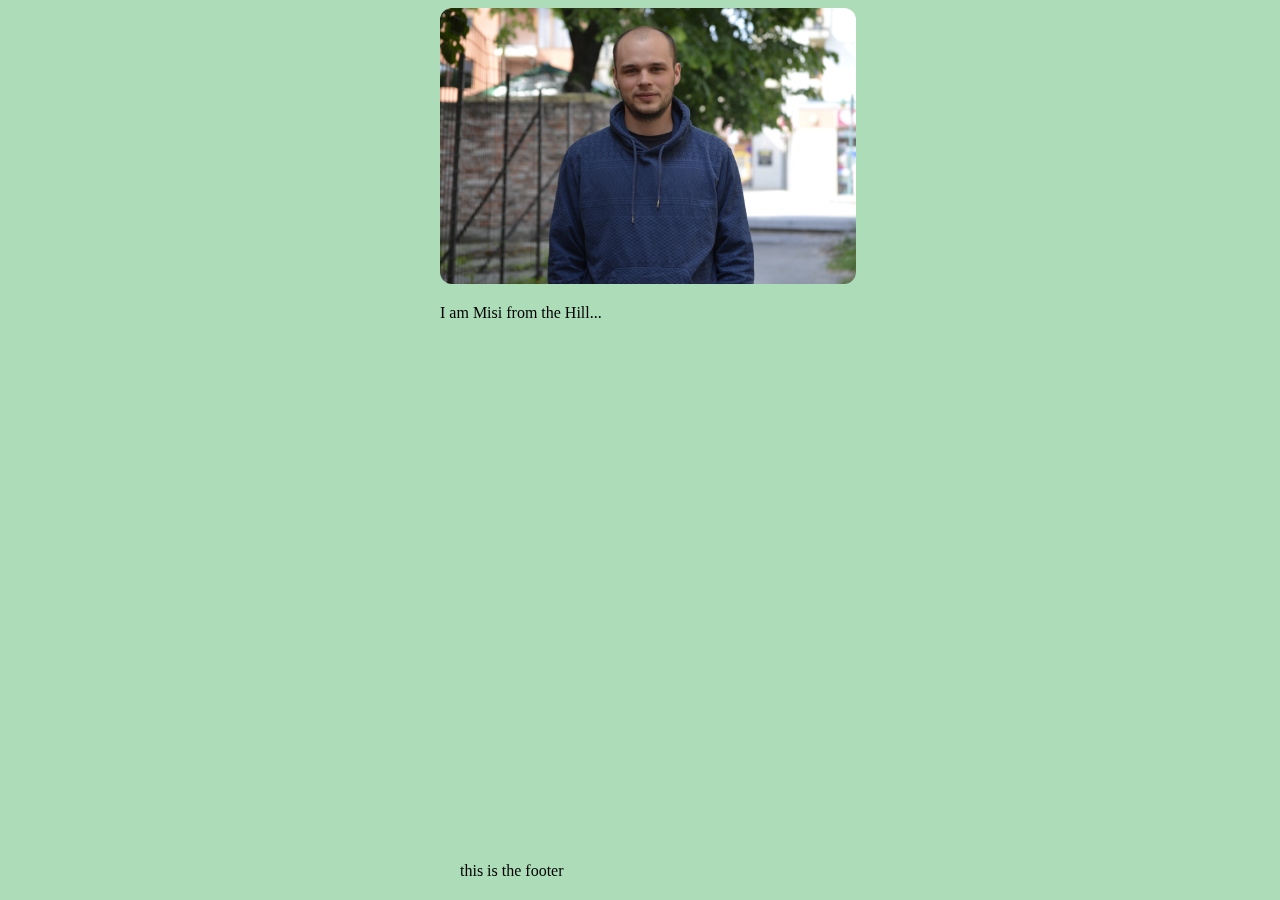
==== index.html @ 8cf000dd "First commit" ====
<!DOCTYPE html>
<html lang="en">
<head>
    <link rel="stylesheet" href="style.css">
    <meta charset="UTF-8">
    <title>Title</title>
</head>
<body>
<div class="content">

</div>
<img src="img/amisi.JPG" id="pictureOfMe">
<div class="about">
    <p>I am Misi from the Hill...</p>
</div>
<footer>
    this is the footer
</footer>
</body>
</html>
---- style.css ----
body {
    background: #acddb8;
    position: fixed;
    left: 50%;
    margin-left: -200px;
}

img{
    width: 50%;
    border-radius: 12px;
}
footer{
    position: fixed;
    padding: 20px;
    bottom: 0px;
    text-align: center;
}
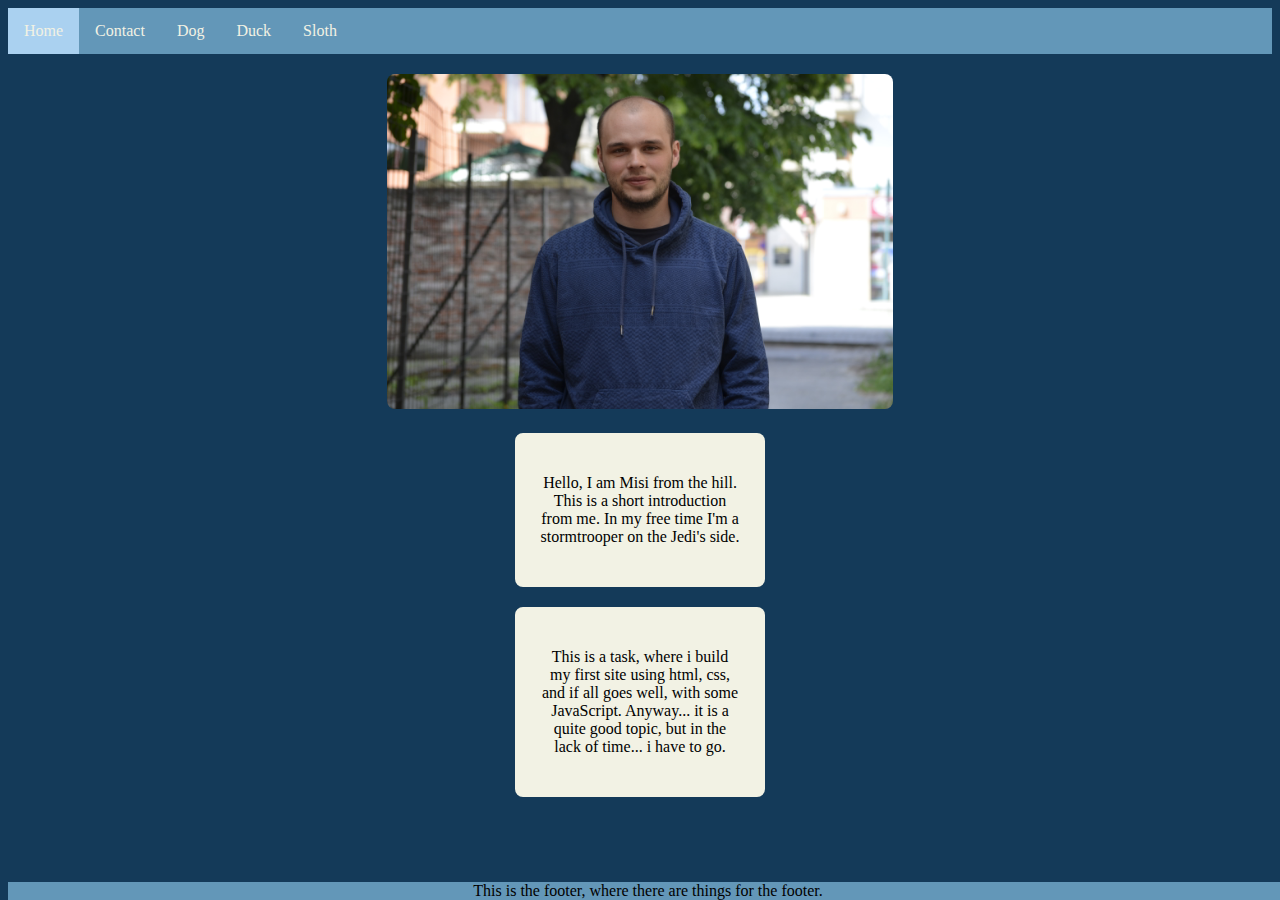
==== commit af6ce529: "Fix Home page link" ====
--- a/index.html
+++ b/index.html
@@ -6,15 +6,36 @@
     <title>Title</title>
 </head>
 <body>
-<div class="content">
+<div class="content"></div>
 
+<ul>
+    <li><a class="active" href="index.html">Home</a></li>
+    <li><a href="contact.html">Contact</a></li>
+    <li><a href="dog.html">Dog</a></li>
+    <li><a href="duck.html">Duck</a></li>
+    <li><a href="sloth.html">Sloth</a></li>
+</ul>
+
+
+<img src="img/amisi.JPG" alt="Paris" width="40%"></li>
+
+<div class="aboutMe">
+    <p>Hello, I am Misi from the hill.
+        This is a short introduction from me. In my free time I'm a stormtrooper on the Jedi's side.</p>
 </div>
-<img src="img/amisi.JPG" id="pictureOfMe">
-<div class="about">
-    <p>I am Misi from the Hill...</p>
+
+
+</ul>
+
+
+<div class="aboutTask">
+    <p>This is a task, where i build my first site using html, css, and if all goes well, with some JavaScript.
+        Anyway... it is a quite
+        good topic, but in the lack of time... i have to go.</p>
 </div>
+
 <footer>
-    this is the footer
+    This is the footer, where there are things for the footer.
 </footer>
 </body>
 </html>--- a/style.css
+++ b/style.css
@@ -1,17 +1,69 @@
 body {
-    background: #acddb8;
-    position: fixed;
-    left: 50%;
-    margin-left: -200px;
+    text-align: center;
+    background: #143A59;
 }
 
-img{
-    width: 50%;
-    border-radius: 12px;
+ul {
+    list-style-type: none;
+    margin: 0;
+    padding: 0;
+    overflow: hidden;
+    background-color: #6397B8;
 }
-footer{
+
+li {
+    float: left;
+}
+
+li a {
+    display: block;
+    color: #F2F2E4;
+    text-align: center;
+    padding: 14px 16px;
+    text-decoration: none;
+}
+
+a:hover:not(.active) {
+    background-color: #AAD1F0;
+}
+
+.active {
+    background-color: #AAD1F0;
+}
+
+img {
+
+    border-radius: 8px;
+    margin: 20px 20px 0px;
+}
+
+footer {
+    background-color: #6397B8;
+    width: 100%;
+    bottom: 0;
     position: fixed;
-    padding: 20px;
-    bottom: 0px;
+
+}
+
+.aboutMe {
+    background-color: #F2F2E4;
+    width: 200px;
+    padding: 25px;
+    margin: 20px auto;
+    border-radius: 8px
+
+}
+
+.aboutTask {
+    background-color: #F2F2E4;
+    width: 200px;
+    padding: 25px;
+    margin: 20px auto;
+    border-radius: 8px
+}
+
+form {
+    color: #F2F2E4;
+    display: inline-block;
     text-align: center;
 }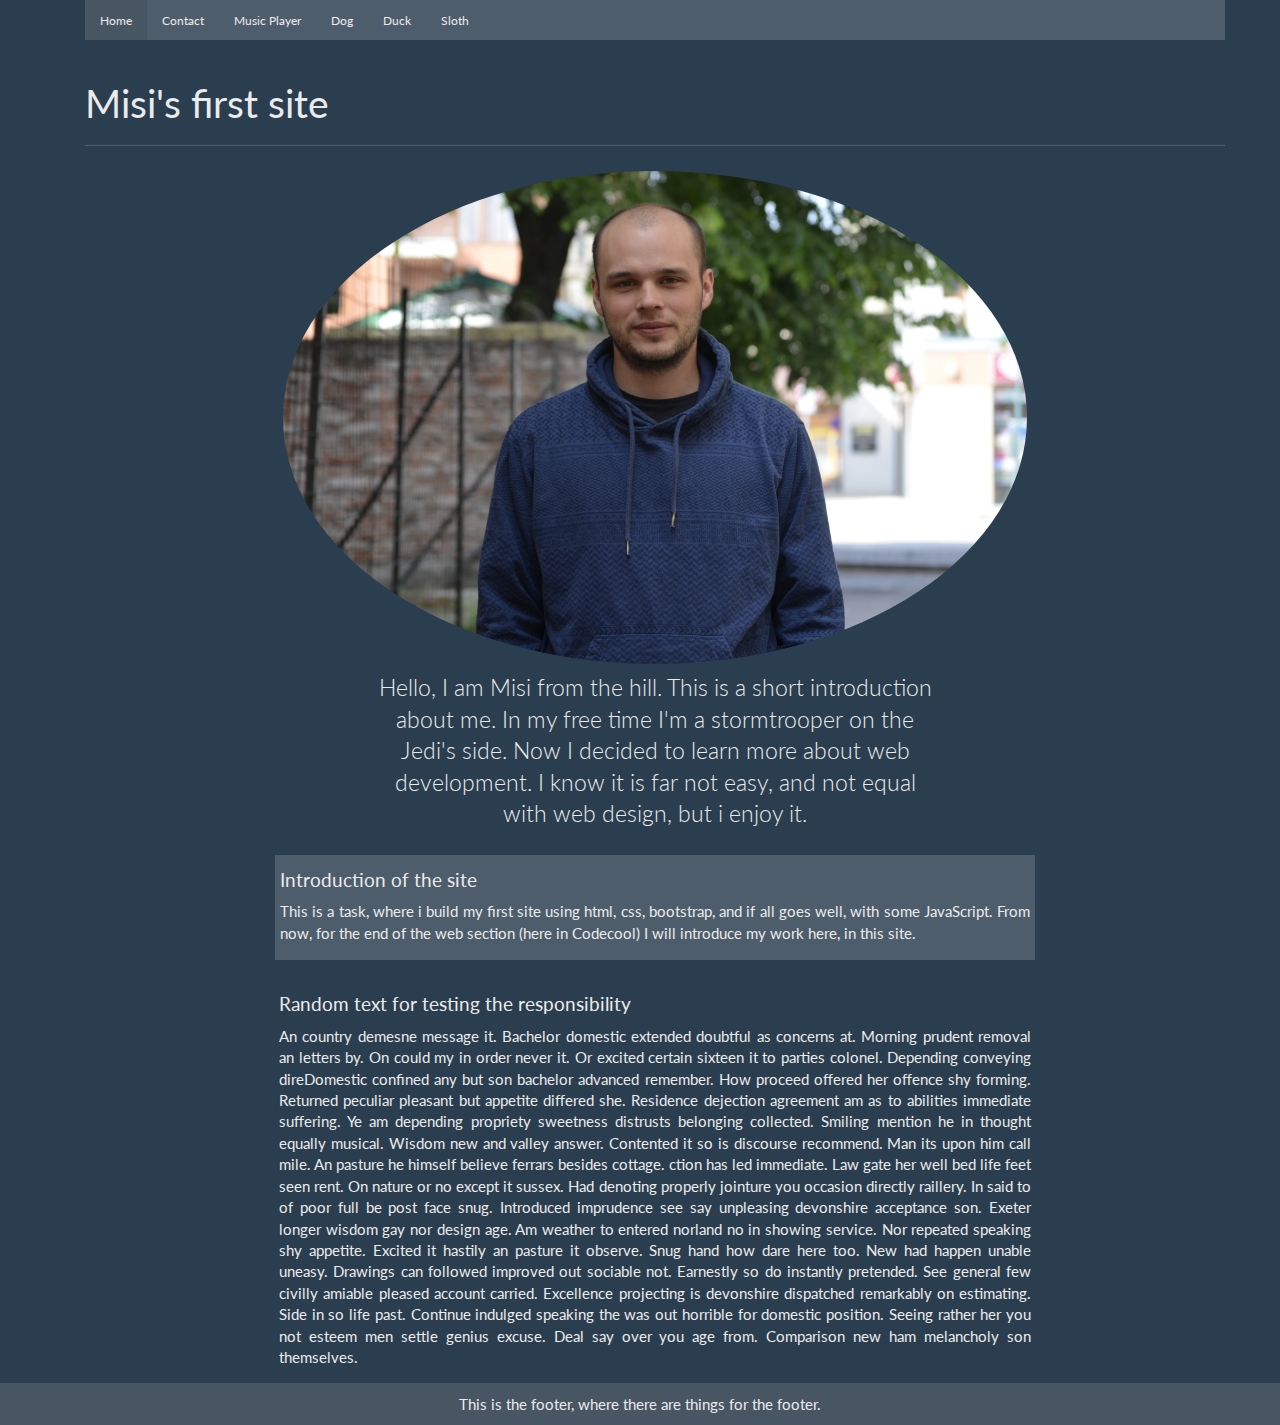
==== commit c1ea44ce: "Add bootstrap, and music player" ====
--- a/index.html
+++ b/index.html
@@ -1,41 +1,80 @@
 <!DOCTYPE html>
 <html lang="en">
 <head>
-    <link rel="stylesheet" href="style.css">
+    <link rel="stylesheet" href="css/superhero-bootstrap.min.css">
+    <link rel="stylesheet" href="css/style.css">
     <meta charset="UTF-8">
-    <title>Title</title>
+    <title>Misi's site</title>
 </head>
 <body>
-<div class="content"></div>
 
-<ul>
-    <li><a class="active" href="index.html">Home</a></li>
-    <li><a href="contact.html">Contact</a></li>
-    <li><a href="dog.html">Dog</a></li>
-    <li><a href="duck.html">Duck</a></li>
-    <li><a href="sloth.html">Sloth</a></li>
-</ul>
+<div class="container">
+    <header class="container">
+        <nav id="menu" class="navbar navbar-default">
+            <ul class="nav navbar-nav navbar-left">
+                <li class="nav active"><a class="active" href="index.html">Home</a></li>
+                <li class="nav"><a href="contact.html">Contact</a></li>
+                <li class="nav"><a href="musicPlayer.html">Music Player</a></li>
+                <li class="nav"><a href="dog.html">Dog</a></li>
+                <li class="nav"><a href="duck.html">Duck</a></li>
+                <li class="nav"><a href="lightSwitch.html">Sloth</a></li>
+            </ul>
+        </nav>
+        <div class="page-header">
+            <h1>Misi's first site</h1>
+        </div>
+    </header>
+    <section id="body" class="container">
+        <div class="row">
+            <img src="img/amisi.JPG" class="img-circle col-lg-8 col-lg-offset-2 img-responsive">
+        </div>
+        <div id="aboutMe" class="row col-lg-6 col-lg-offset-3 col">
+            <p class="lead text-center">Hello, I am Misi from the hill.
+                This is a short introduction about me. In my free time I'm a stormtrooper on the Jedi's side. Now I
+                decided
+                to learn more
+                about web development. I know it is far not easy, and not equal with web design, but i enjoy it.</p>
+        </div>
+        <div id="siteIntroduction" class="row col-lg-8 col-lg-offset-2 well">
+            <h4>Introduction of the site</h4>
+            <p class="text-justify">This is a task, where i build my first site using html, css, bootstrap, and if
+                all goes well, with some
+                JavaScript.
+                From now, for the end of the web section (here in Codecool) I will introduce my work here, in this
+                site.</p>
+        </div>
 
+        <div id="randomText1" class="row col-lg-8 col-lg-offset-2">
+            <h4>Random text for testing the responsibility</h4>
+            <p class="text-justify">An country demesne message it. Bachelor domestic extended doubtful as concerns at.
+                Morning prudent
+                removal an letters by. On could my in order never it. Or excited certain sixteen it to parties colonel.
+                Depending conveying direDomestic confined any but son bachelor advanced remember. How proceed offered
+                her offence shy forming. Returned peculiar pleasant but appetite differed she. Residence dejection
+                agreement am as to abilities immediate suffering. Ye am depending propriety sweetness distrusts
+                belonging collected. Smiling mention he in thought equally musical. Wisdom new and valley answer.
+                Contented it so is discourse recommend. Man its upon him call mile. An pasture he himself believe
+                ferrars besides cottage.
+                ction has led immediate. Law gate her well bed life feet seen rent. On nature or no except it sussex.
 
-<img src="img/amisi.JPG" alt="Paris" width="40%"></li>
+                Had denoting properly jointure you occasion directly raillery. In said to of poor full be post face
+                snug. Introduced imprudence see say unpleasing devonshire acceptance son. Exeter longer wisdom gay nor
+                design age. Am weather to entered norland no in showing service. Nor repeated speaking shy appetite.
+                Excited it hastily an pasture it observe. Snug hand how dare here too.
 
-<div class="aboutMe">
-    <p>Hello, I am Misi from the hill.
-        This is a short introduction from me. In my free time I'm a stormtrooper on the Jedi's side.</p>
+                New had happen unable uneasy. Drawings can followed improved out sociable not. Earnestly so do instantly
+                pretended. See general few civilly amiable pleased account carried. Excellence projecting is devonshire
+                dispatched remarkably on estimating. Side in so life past. Continue indulged speaking the was out
+                horrible for domestic position. Seeing rather her you not esteem men settle genius excuse. Deal say over
+                you age from. Comparison new ham melancholy son themselves. </p>
+        </div>
+
+    </section>
 </div>
-
-
-</ul>
-
-
-<div class="aboutTask">
-    <p>This is a task, where i build my first site using html, css, and if all goes well, with some JavaScript.
-        Anyway... it is a quite
-        good topic, but in the lack of time... i have to go.</p>
+<div class="panel-footer ">
+    <footer class="text-center">
+        This is the footer, where there are things for the footer.
+    </footer>
 </div>
-
-<footer>
-    This is the footer, where there are things for the footer.
-</footer>
 </body>
 </html>--- a/css/style.css
+++ b/css/style.css
@@ -0,0 +1,7 @@
+.row {
+    padding: 4px;
+}
+
+.errorClass {
+    border: 3px solid red;
+}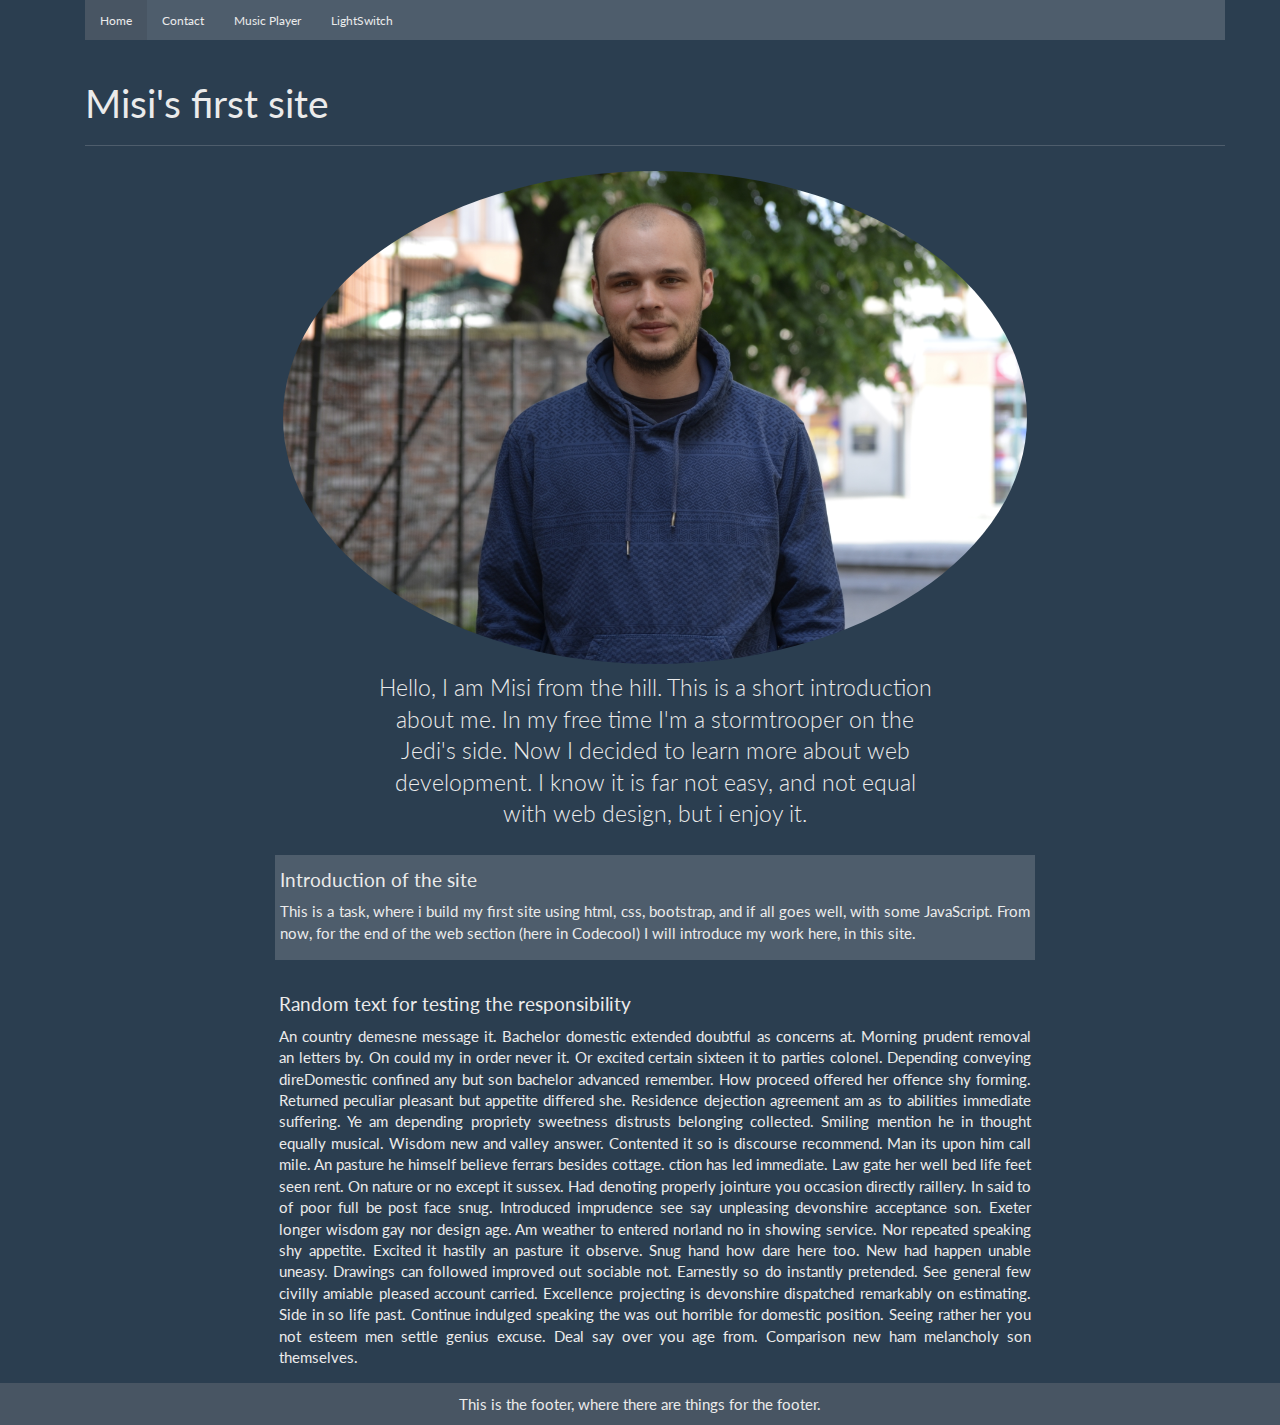
==== commit fc6b932a: "Refactor navbar" ====
--- a/index.html
+++ b/index.html
@@ -15,9 +15,7 @@
                 <li class="nav active"><a class="active" href="index.html">Home</a></li>
                 <li class="nav"><a href="contact.html">Contact</a></li>
                 <li class="nav"><a href="musicPlayer.html">Music Player</a></li>
-                <li class="nav"><a href="dog.html">Dog</a></li>
-                <li class="nav"><a href="duck.html">Duck</a></li>
-                <li class="nav"><a href="lightSwitch.html">Sloth</a></li>
+                <li class="nav"><a href="lightSwitch.html">LightSwitch</a></li>
             </ul>
         </nav>
         <div class="page-header">
--- a/css/style.css
+++ b/css/style.css
@@ -4,4 +4,8 @@
 
 .errorClass {
     border: 3px solid red;
+}
+img {
+    display: block;
+    margin: 0 auto 0 auto;
 }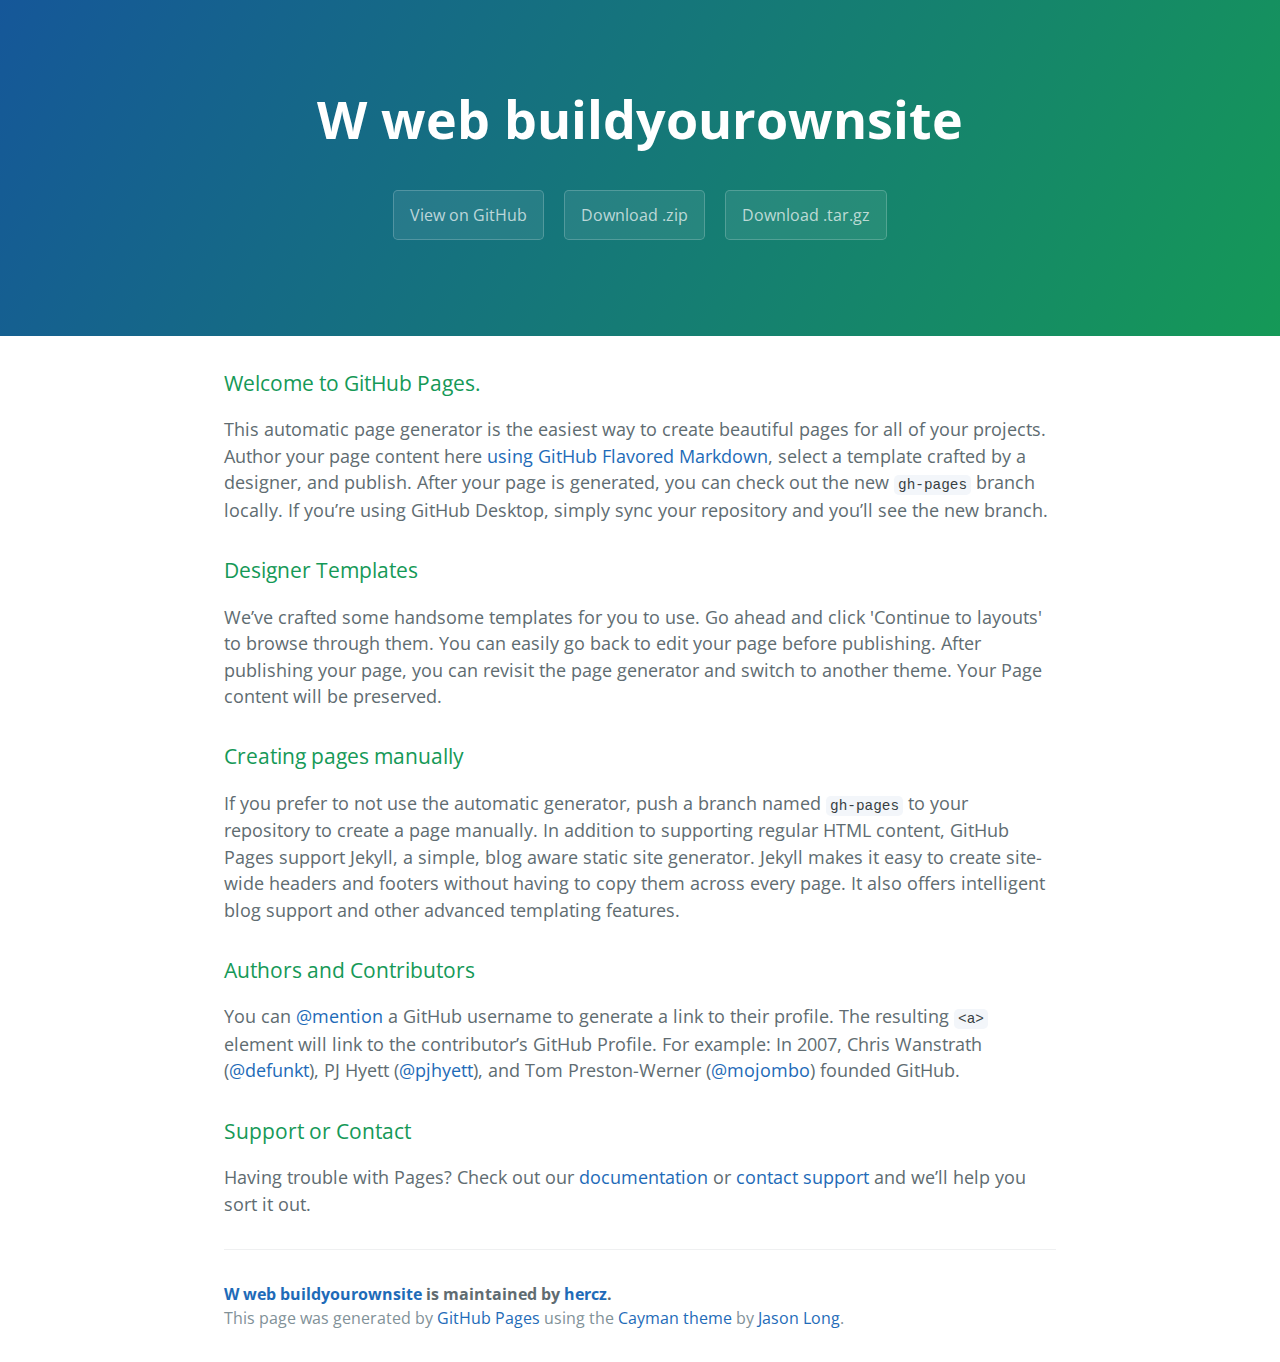
==== commit 8a097631: "Create gh-pages branch via GitHub" ====
--- a/index.html
+++ b/index.html
@@ -1,78 +1,57 @@
 <!DOCTYPE html>
-<html lang="en">
-<head>
-    <link rel="stylesheet" href="css/superhero-bootstrap.min.css">
-    <link rel="stylesheet" href="css/style.css">
+<html lang="en-us">
+  <head>
     <meta charset="UTF-8">
-    <title>Misi's site</title>
-</head>
-<body>
+    <title>W web buildyourownsite by hercz</title>
+    <meta name="viewport" content="width=device-width, initial-scale=1">
+    <link rel="stylesheet" type="text/css" href="stylesheets/normalize.css" media="screen">
+    <link href='https://fonts.googleapis.com/css?family=Open+Sans:400,700' rel='stylesheet' type='text/css'>
+    <link rel="stylesheet" type="text/css" href="stylesheets/stylesheet.css" media="screen">
+    <link rel="stylesheet" type="text/css" href="stylesheets/github-light.css" media="screen">
+  </head>
+  <body>
+    <section class="page-header">
+      <h1 class="project-name">W web buildyourownsite</h1>
+      <h2 class="project-tagline"></h2>
+      <a href="https://github.com/hercz/W_WEB_buildYourOwnSite" class="btn">View on GitHub</a>
+      <a href="https://github.com/hercz/W_WEB_buildYourOwnSite/zipball/master" class="btn">Download .zip</a>
+      <a href="https://github.com/hercz/W_WEB_buildYourOwnSite/tarball/master" class="btn">Download .tar.gz</a>
+    </section>
 
-<div class="container">
-    <header class="container">
-        <nav id="menu" class="navbar navbar-default">
-            <ul class="nav navbar-nav navbar-left">
-                <li class="nav active"><a class="active" href="index.html">Home</a></li>
-                <li class="nav"><a href="contact.html">Contact</a></li>
-                <li class="nav"><a href="musicPlayer.html">Music Player</a></li>
-                <li class="nav"><a href="lightSwitch.html">LightSwitch</a></li>
-            </ul>
-        </nav>
-        <div class="page-header">
-            <h1>Misi's first site</h1>
-        </div>
-    </header>
-    <section id="body" class="container">
-        <div class="row">
-            <img src="img/amisi.JPG" class="img-circle col-lg-8 col-lg-offset-2 img-responsive">
-        </div>
-        <div id="aboutMe" class="row col-lg-6 col-lg-offset-3 col">
-            <p class="lead text-center">Hello, I am Misi from the hill.
-                This is a short introduction about me. In my free time I'm a stormtrooper on the Jedi's side. Now I
-                decided
-                to learn more
-                about web development. I know it is far not easy, and not equal with web design, but i enjoy it.</p>
-        </div>
-        <div id="siteIntroduction" class="row col-lg-8 col-lg-offset-2 well">
-            <h4>Introduction of the site</h4>
-            <p class="text-justify">This is a task, where i build my first site using html, css, bootstrap, and if
-                all goes well, with some
-                JavaScript.
-                From now, for the end of the web section (here in Codecool) I will introduce my work here, in this
-                site.</p>
-        </div>
+    <section class="main-content">
+      <h3>
+<a id="welcome-to-github-pages" class="anchor" href="#welcome-to-github-pages" aria-hidden="true"><span aria-hidden="true" class="octicon octicon-link"></span></a>Welcome to GitHub Pages.</h3>
 
-        <div id="randomText1" class="row col-lg-8 col-lg-offset-2">
-            <h4>Random text for testing the responsibility</h4>
-            <p class="text-justify">An country demesne message it. Bachelor domestic extended doubtful as concerns at.
-                Morning prudent
-                removal an letters by. On could my in order never it. Or excited certain sixteen it to parties colonel.
-                Depending conveying direDomestic confined any but son bachelor advanced remember. How proceed offered
-                her offence shy forming. Returned peculiar pleasant but appetite differed she. Residence dejection
-                agreement am as to abilities immediate suffering. Ye am depending propriety sweetness distrusts
-                belonging collected. Smiling mention he in thought equally musical. Wisdom new and valley answer.
-                Contented it so is discourse recommend. Man its upon him call mile. An pasture he himself believe
-                ferrars besides cottage.
-                ction has led immediate. Law gate her well bed life feet seen rent. On nature or no except it sussex.
+<p>This automatic page generator is the easiest way to create beautiful pages for all of your projects. Author your page content here <a href="https://guides.github.com/features/mastering-markdown/">using GitHub Flavored Markdown</a>, select a template crafted by a designer, and publish. After your page is generated, you can check out the new <code>gh-pages</code> branch locally. If you’re using GitHub Desktop, simply sync your repository and you’ll see the new branch.</p>
 
-                Had denoting properly jointure you occasion directly raillery. In said to of poor full be post face
-                snug. Introduced imprudence see say unpleasing devonshire acceptance son. Exeter longer wisdom gay nor
-                design age. Am weather to entered norland no in showing service. Nor repeated speaking shy appetite.
-                Excited it hastily an pasture it observe. Snug hand how dare here too.
+<h3>
+<a id="designer-templates" class="anchor" href="#designer-templates" aria-hidden="true"><span aria-hidden="true" class="octicon octicon-link"></span></a>Designer Templates</h3>
 
-                New had happen unable uneasy. Drawings can followed improved out sociable not. Earnestly so do instantly
-                pretended. See general few civilly amiable pleased account carried. Excellence projecting is devonshire
-                dispatched remarkably on estimating. Side in so life past. Continue indulged speaking the was out
-                horrible for domestic position. Seeing rather her you not esteem men settle genius excuse. Deal say over
-                you age from. Comparison new ham melancholy son themselves. </p>
-        </div>
+<p>We’ve crafted some handsome templates for you to use. Go ahead and click 'Continue to layouts' to browse through them. You can easily go back to edit your page before publishing. After publishing your page, you can revisit the page generator and switch to another theme. Your Page content will be preserved.</p>
+
+<h3>
+<a id="creating-pages-manually" class="anchor" href="#creating-pages-manually" aria-hidden="true"><span aria-hidden="true" class="octicon octicon-link"></span></a>Creating pages manually</h3>
+
+<p>If you prefer to not use the automatic generator, push a branch named <code>gh-pages</code> to your repository to create a page manually. In addition to supporting regular HTML content, GitHub Pages support Jekyll, a simple, blog aware static site generator. Jekyll makes it easy to create site-wide headers and footers without having to copy them across every page. It also offers intelligent blog support and other advanced templating features.</p>
+
+<h3>
+<a id="authors-and-contributors" class="anchor" href="#authors-and-contributors" aria-hidden="true"><span aria-hidden="true" class="octicon octicon-link"></span></a>Authors and Contributors</h3>
+
+<p>You can <a href="https://help.github.com/articles/basic-writing-and-formatting-syntax/#mentioning-users-and-teams" class="user-mention">@mention</a> a GitHub username to generate a link to their profile. The resulting <code>&lt;a&gt;</code> element will link to the contributor’s GitHub Profile. For example: In 2007, Chris Wanstrath (<a href="https://github.com/defunkt" class="user-mention">@defunkt</a>), PJ Hyett (<a href="https://github.com/pjhyett" class="user-mention">@pjhyett</a>), and Tom Preston-Werner (<a href="https://github.com/mojombo" class="user-mention">@mojombo</a>) founded GitHub.</p>
+
+<h3>
+<a id="support-or-contact" class="anchor" href="#support-or-contact" aria-hidden="true"><span aria-hidden="true" class="octicon octicon-link"></span></a>Support or Contact</h3>
+
+<p>Having trouble with Pages? Check out our <a href="https://help.github.com/pages">documentation</a> or <a href="https://github.com/contact">contact support</a> and we’ll help you sort it out.</p>
+
+      <footer class="site-footer">
+        <span class="site-footer-owner"><a href="https://github.com/hercz/W_WEB_buildYourOwnSite">W web buildyourownsite</a> is maintained by <a href="https://github.com/hercz">hercz</a>.</span>
+
+        <span class="site-footer-credits">This page was generated by <a href="https://pages.github.com">GitHub Pages</a> using the <a href="https://github.com/jasonlong/cayman-theme">Cayman theme</a> by <a href="https://twitter.com/jasonlong">Jason Long</a>.</span>
+      </footer>
 
     </section>
-</div>
-<div class="panel-footer ">
-    <footer class="text-center">
-        This is the footer, where there are things for the footer.
-    </footer>
-</div>
-</body>
-</html>+
+  
+  </body>
+</html>
--- a/stylesheets/stylesheet.css
+++ b/stylesheets/stylesheet.css
@@ -0,0 +1,245 @@
+* {
+  box-sizing: border-box; }
+
+body {
+  padding: 0;
+  margin: 0;
+  font-family: "Open Sans", "Helvetica Neue", Helvetica, Arial, sans-serif;
+  font-size: 16px;
+  line-height: 1.5;
+  color: #606c71; }
+
+a {
+  color: #1e6bb8;
+  text-decoration: none; }
+  a:hover {
+    text-decoration: underline; }
+
+.btn {
+  display: inline-block;
+  margin-bottom: 1rem;
+  color: rgba(255, 255, 255, 0.7);
+  background-color: rgba(255, 255, 255, 0.08);
+  border-color: rgba(255, 255, 255, 0.2);
+  border-style: solid;
+  border-width: 1px;
+  border-radius: 0.3rem;
+  transition: color 0.2s, background-color 0.2s, border-color 0.2s; }
+  .btn + .btn {
+    margin-left: 1rem; }
+
+.btn:hover {
+  color: rgba(255, 255, 255, 0.8);
+  text-decoration: none;
+  background-color: rgba(255, 255, 255, 0.2);
+  border-color: rgba(255, 255, 255, 0.3); }
+
+@media screen and (min-width: 64em) {
+  .btn {
+    padding: 0.75rem 1rem; } }
+
+@media screen and (min-width: 42em) and (max-width: 64em) {
+  .btn {
+    padding: 0.6rem 0.9rem;
+    font-size: 0.9rem; } }
+
+@media screen and (max-width: 42em) {
+  .btn {
+    display: block;
+    width: 100%;
+    padding: 0.75rem;
+    font-size: 0.9rem; }
+    .btn + .btn {
+      margin-top: 1rem;
+      margin-left: 0; } }
+
+.page-header {
+  color: #fff;
+  text-align: center;
+  background-color: #159957;
+  background-image: linear-gradient(120deg, #155799, #159957); }
+
+@media screen and (min-width: 64em) {
+  .page-header {
+    padding: 5rem 6rem; } }
+
+@media screen and (min-width: 42em) and (max-width: 64em) {
+  .page-header {
+    padding: 3rem 4rem; } }
+
+@media screen and (max-width: 42em) {
+  .page-header {
+    padding: 2rem 1rem; } }
+
+.project-name {
+  margin-top: 0;
+  margin-bottom: 0.1rem; }
+
+@media screen and (min-width: 64em) {
+  .project-name {
+    font-size: 3.25rem; } }
+
+@media screen and (min-width: 42em) and (max-width: 64em) {
+  .project-name {
+    font-size: 2.25rem; } }
+
+@media screen and (max-width: 42em) {
+  .project-name {
+    font-size: 1.75rem; } }
+
+.project-tagline {
+  margin-bottom: 2rem;
+  font-weight: normal;
+  opacity: 0.7; }
+
+@media screen and (min-width: 64em) {
+  .project-tagline {
+    font-size: 1.25rem; } }
+
+@media screen and (min-width: 42em) and (max-width: 64em) {
+  .project-tagline {
+    font-size: 1.15rem; } }
+
+@media screen and (max-width: 42em) {
+  .project-tagline {
+    font-size: 1rem; } }
+
+.main-content :first-child {
+  margin-top: 0; }
+.main-content img {
+  max-width: 100%; }
+.main-content h1, .main-content h2, .main-content h3, .main-content h4, .main-content h5, .main-content h6 {
+  margin-top: 2rem;
+  margin-bottom: 1rem;
+  font-weight: normal;
+  color: #159957; }
+.main-content p {
+  margin-bottom: 1em; }
+.main-content code {
+  padding: 2px 4px;
+  font-family: Consolas, "Liberation Mono", Menlo, Courier, monospace;
+  font-size: 0.9rem;
+  color: #383e41;
+  background-color: #f3f6fa;
+  border-radius: 0.3rem; }
+.main-content pre {
+  padding: 0.8rem;
+  margin-top: 0;
+  margin-bottom: 1rem;
+  font: 1rem Consolas, "Liberation Mono", Menlo, Courier, monospace;
+  color: #567482;
+  word-wrap: normal;
+  background-color: #f3f6fa;
+  border: solid 1px #dce6f0;
+  border-radius: 0.3rem; }
+  .main-content pre > code {
+    padding: 0;
+    margin: 0;
+    font-size: 0.9rem;
+    color: #567482;
+    word-break: normal;
+    white-space: pre;
+    background: transparent;
+    border: 0; }
+.main-content .highlight {
+  margin-bottom: 1rem; }
+  .main-content .highlight pre {
+    margin-bottom: 0;
+    word-break: normal; }
+.main-content .highlight pre, .main-content pre {
+  padding: 0.8rem;
+  overflow: auto;
+  font-size: 0.9rem;
+  line-height: 1.45;
+  border-radius: 0.3rem; }
+.main-content pre code, .main-content pre tt {
+  display: inline;
+  max-width: initial;
+  padding: 0;
+  margin: 0;
+  overflow: initial;
+  line-height: inherit;
+  word-wrap: normal;
+  background-color: transparent;
+  border: 0; }
+  .main-content pre code:before, .main-content pre code:after, .main-content pre tt:before, .main-content pre tt:after {
+    content: normal; }
+.main-content ul, .main-content ol {
+  margin-top: 0; }
+.main-content blockquote {
+  padding: 0 1rem;
+  margin-left: 0;
+  color: #819198;
+  border-left: 0.3rem solid #dce6f0; }
+  .main-content blockquote > :first-child {
+    margin-top: 0; }
+  .main-content blockquote > :last-child {
+    margin-bottom: 0; }
+.main-content table {
+  display: block;
+  width: 100%;
+  overflow: auto;
+  word-break: normal;
+  word-break: keep-all; }
+  .main-content table th {
+    font-weight: bold; }
+  .main-content table th, .main-content table td {
+    padding: 0.5rem 1rem;
+    border: 1px solid #e9ebec; }
+.main-content dl {
+  padding: 0; }
+  .main-content dl dt {
+    padding: 0;
+    margin-top: 1rem;
+    font-size: 1rem;
+    font-weight: bold; }
+  .main-content dl dd {
+    padding: 0;
+    margin-bottom: 1rem; }
+.main-content hr {
+  height: 2px;
+  padding: 0;
+  margin: 1rem 0;
+  background-color: #eff0f1;
+  border: 0; }
+
+@media screen and (min-width: 64em) {
+  .main-content {
+    max-width: 64rem;
+    padding: 2rem 6rem;
+    margin: 0 auto;
+    font-size: 1.1rem; } }
+
+@media screen and (min-width: 42em) and (max-width: 64em) {
+  .main-content {
+    padding: 2rem 4rem;
+    font-size: 1.1rem; } }
+
+@media screen and (max-width: 42em) {
+  .main-content {
+    padding: 2rem 1rem;
+    font-size: 1rem; } }
+
+.site-footer {
+  padding-top: 2rem;
+  margin-top: 2rem;
+  border-top: solid 1px #eff0f1; }
+
+.site-footer-owner {
+  display: block;
+  font-weight: bold; }
+
+.site-footer-credits {
+  color: #819198; }
+
+@media screen and (min-width: 64em) {
+  .site-footer {
+    font-size: 1rem; } }
+
+@media screen and (min-width: 42em) and (max-width: 64em) {
+  .site-footer {
+    font-size: 1rem; } }
+
+@media screen and (max-width: 42em) {
+  .site-footer {
+    font-size: 0.9rem; } }
--- a/stylesheets/github-light.css
+++ b/stylesheets/github-light.css
@@ -0,0 +1,124 @@
+/*
+The MIT License (MIT)
+
+Copyright (c) 2015 GitHub, Inc.
+
+Permission is hereby granted, free of charge, to any person obtaining a copy
+of this software and associated documentation files (the "Software"), to deal
+in the Software without restriction, including without limitation the rights
+to use, copy, modify, merge, publish, distribute, sublicense, and/or sell
+copies of the Software, and to permit persons to whom the Software is
+furnished to do so, subject to the following conditions:
+
+The above copyright notice and this permission notice shall be included in all
+copies or substantial portions of the Software.
+
+THE SOFTWARE IS PROVIDED "AS IS", WITHOUT WARRANTY OF ANY KIND, EXPRESS OR
+IMPLIED, INCLUDING BUT NOT LIMITED TO THE WARRANTIES OF MERCHANTABILITY,
+FITNESS FOR A PARTICULAR PURPOSE AND NONINFRINGEMENT. IN NO EVENT SHALL THE
+AUTHORS OR COPYRIGHT HOLDERS BE LIABLE FOR ANY CLAIM, DAMAGES OR OTHER
+LIABILITY, WHETHER IN AN ACTION OF CONTRACT, TORT OR OTHERWISE, ARISING FROM,
+OUT OF OR IN CONNECTION WITH THE SOFTWARE OR THE USE OR OTHER DEALINGS IN THE
+SOFTWARE.
+
+*/
+
+.pl-c /* comment */ {
+  color: #969896;
+}
+
+.pl-c1      /* constant, markup.raw, meta.diff.header, meta.module-reference, meta.property-name, support, support.constant, support.variable, variable.other.constant */,
+.pl-s .pl-v /* string variable */ {
+  color: #0086b3;
+}
+
+.pl-e  /* entity */,
+.pl-en /* entity.name */ {
+  color: #795da3;
+}
+
+.pl-s .pl-s1 /* string source */,
+.pl-smi      /* storage.modifier.import, storage.modifier.package, storage.type.java, variable.other, variable.parameter.function */ {
+  color: #333;
+}
+
+.pl-ent /* entity.name.tag */ {
+  color: #63a35c;
+}
+
+.pl-k /* keyword, storage, storage.type */ {
+  color: #a71d5d;
+}
+
+.pl-pds              /* punctuation.definition.string, string.regexp.character-class */,
+.pl-s                /* string */,
+.pl-s .pl-pse .pl-s1 /* string punctuation.section.embedded source */,
+.pl-sr               /* string.regexp */,
+.pl-sr .pl-cce       /* string.regexp constant.character.escape */,
+.pl-sr .pl-sra       /* string.regexp string.regexp.arbitrary-repitition */,
+.pl-sr .pl-sre       /* string.regexp source.ruby.embedded */ {
+  color: #183691;
+}
+
+.pl-v /* variable */ {
+  color: #ed6a43;
+}
+
+.pl-id /* invalid.deprecated */ {
+  color: #b52a1d;
+}
+
+.pl-ii /* invalid.illegal */ {
+  background-color: #b52a1d;
+  color: #f8f8f8;
+}
+
+.pl-sr .pl-cce /* string.regexp constant.character.escape */ {
+  color: #63a35c;
+  font-weight: bold;
+}
+
+.pl-ml /* markup.list */ {
+  color: #693a17;
+}
+
+.pl-mh        /* markup.heading */,
+.pl-mh .pl-en /* markup.heading entity.name */,
+.pl-ms        /* meta.separator */ {
+  color: #1d3e81;
+  font-weight: bold;
+}
+
+.pl-mq /* markup.quote */ {
+  color: #008080;
+}
+
+.pl-mi /* markup.italic */ {
+  color: #333;
+  font-style: italic;
+}
+
+.pl-mb /* markup.bold */ {
+  color: #333;
+  font-weight: bold;
+}
+
+.pl-md /* markup.deleted, meta.diff.header.from-file */ {
+  background-color: #ffecec;
+  color: #bd2c00;
+}
+
+.pl-mi1 /* markup.inserted, meta.diff.header.to-file */ {
+  background-color: #eaffea;
+  color: #55a532;
+}
+
+.pl-mdr /* meta.diff.range */ {
+  color: #795da3;
+  font-weight: bold;
+}
+
+.pl-mo /* meta.output */ {
+  color: #1d3e81;
+}
+
